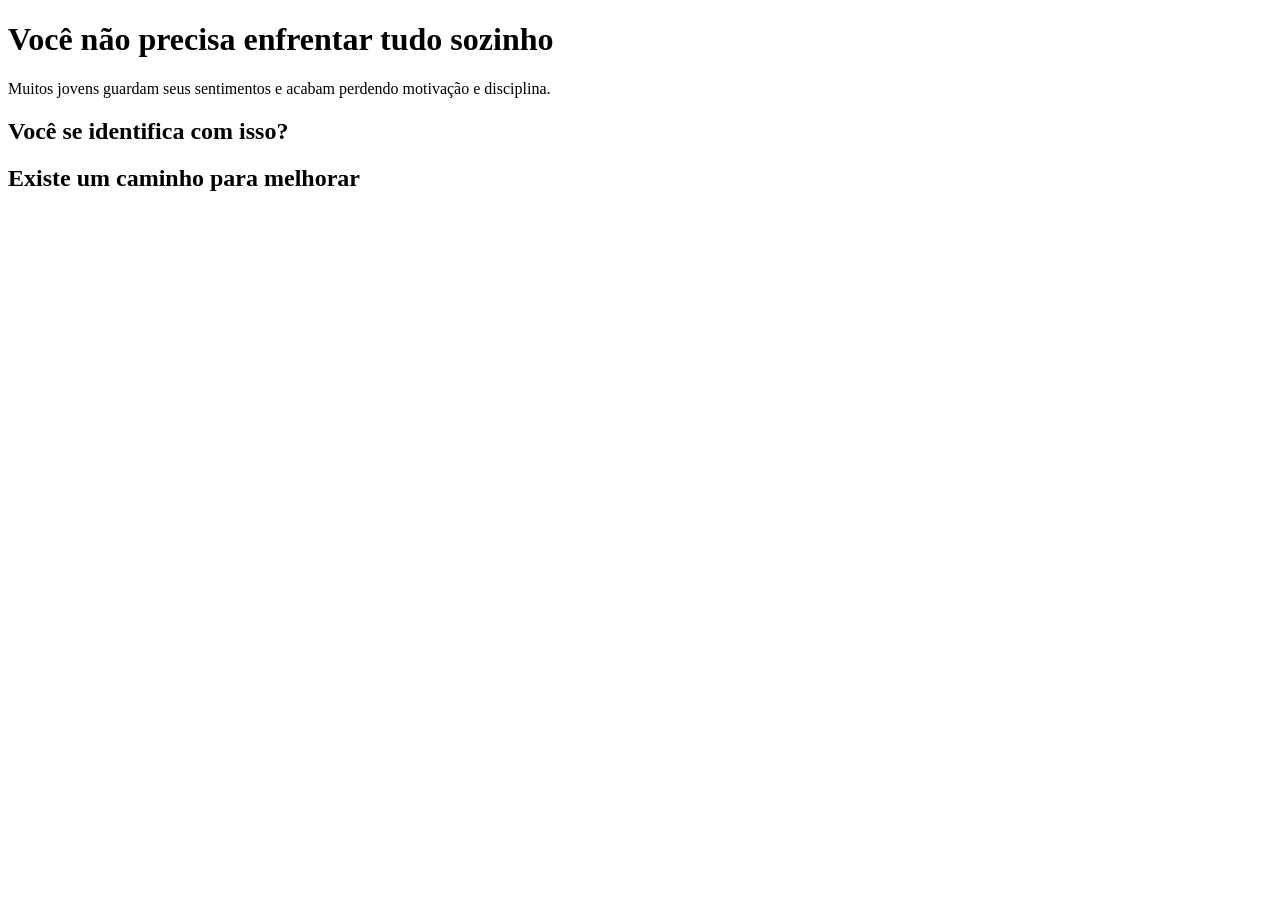
==== index.html @ 9e6dbf61 "Estrutura inicial page" ====
<!DOCTYPE html>
<html lang="pt-br">
<head>
    <meta charset="UTF-8">
    <meta name="viewport" content="width=device-width, initial-scale=1.0">
    <link rel="stylesheet" href="style.css">
    <title>Saúde Mental</title>
</head>
<body>
    <h1 class="hum">Você não precisa enfrentar tudo sozinho</h1>
    <p class="subtitulo">Muitos jovens guardam seus sentimentos e acabam perdendo motivação e disciplina.</p>
    <h2>Você se identifica com isso?</h2>
    <h2>Existe um caminho para melhorar</h2>
</body>
</html>
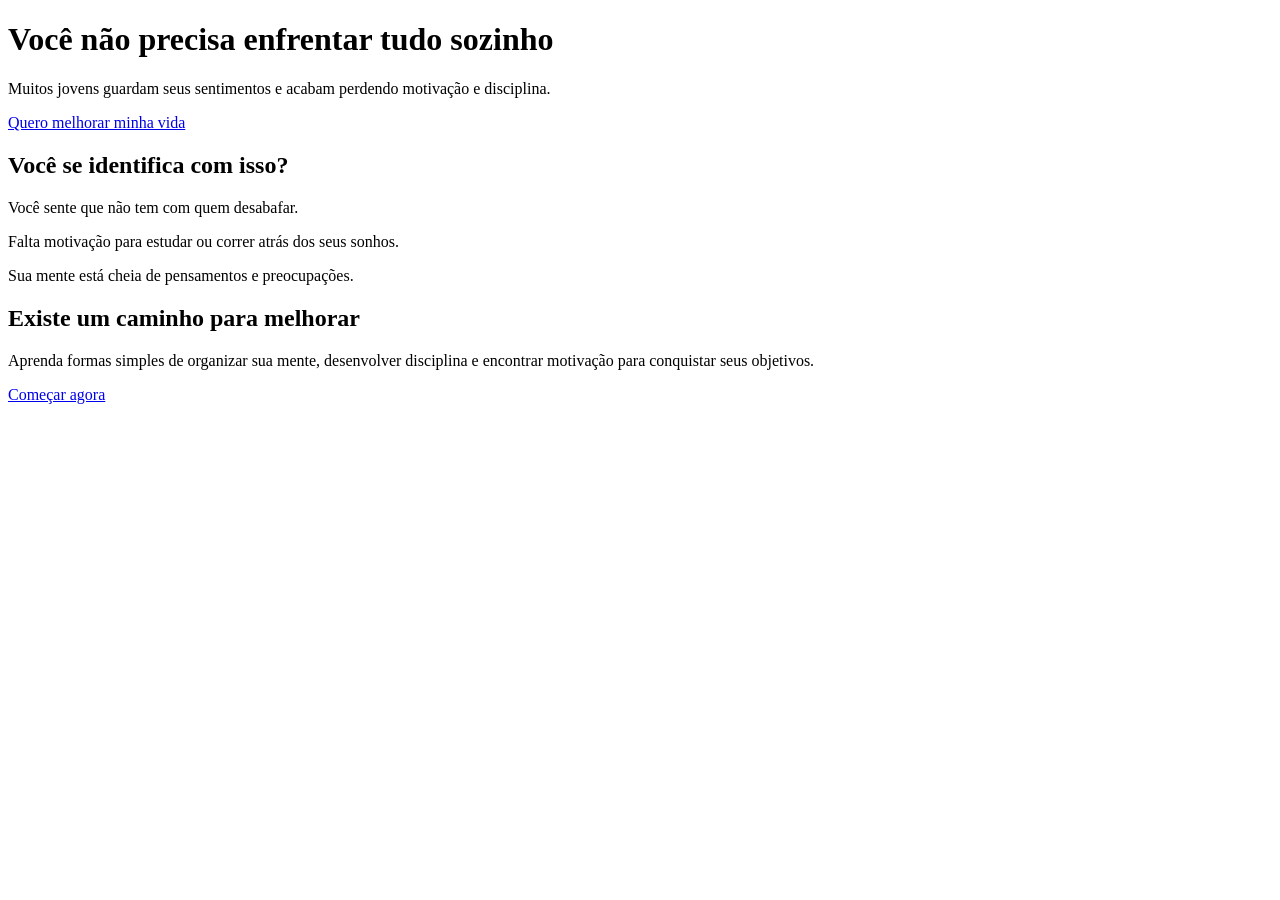
==== commit d15b9576: "Descrição rasa de problemas e soluções" ====
--- a/index.html
+++ b/index.html
@@ -9,7 +9,15 @@
 <body>
     <h1 class="hum">Você não precisa enfrentar tudo sozinho</h1>
     <p class="subtitulo">Muitos jovens guardam seus sentimentos e acabam perdendo motivação e disciplina.</p>
+    <a href="#" class="botao">Quero melhorar minha vida</a>
     <h2>Você se identifica com isso?</h2>
+    <div class="paragrafo">
+        <p>Você sente que não tem com quem desabafar.</p>
+        <p>Falta motivação para estudar ou correr atrás dos seus sonhos.</p>
+        <p>Sua mente está cheia de pensamentos e preocupações.</p>
+    </div>
     <h2>Existe um caminho para melhorar</h2>
+    <p class="subtitulo">Aprenda formas simples de organizar sua mente, desenvolver disciplina e encontrar motivação para conquistar seus objetivos.</p>
+    <a href="#" class="botao">Começar agora</a>
 </body>
 </html>
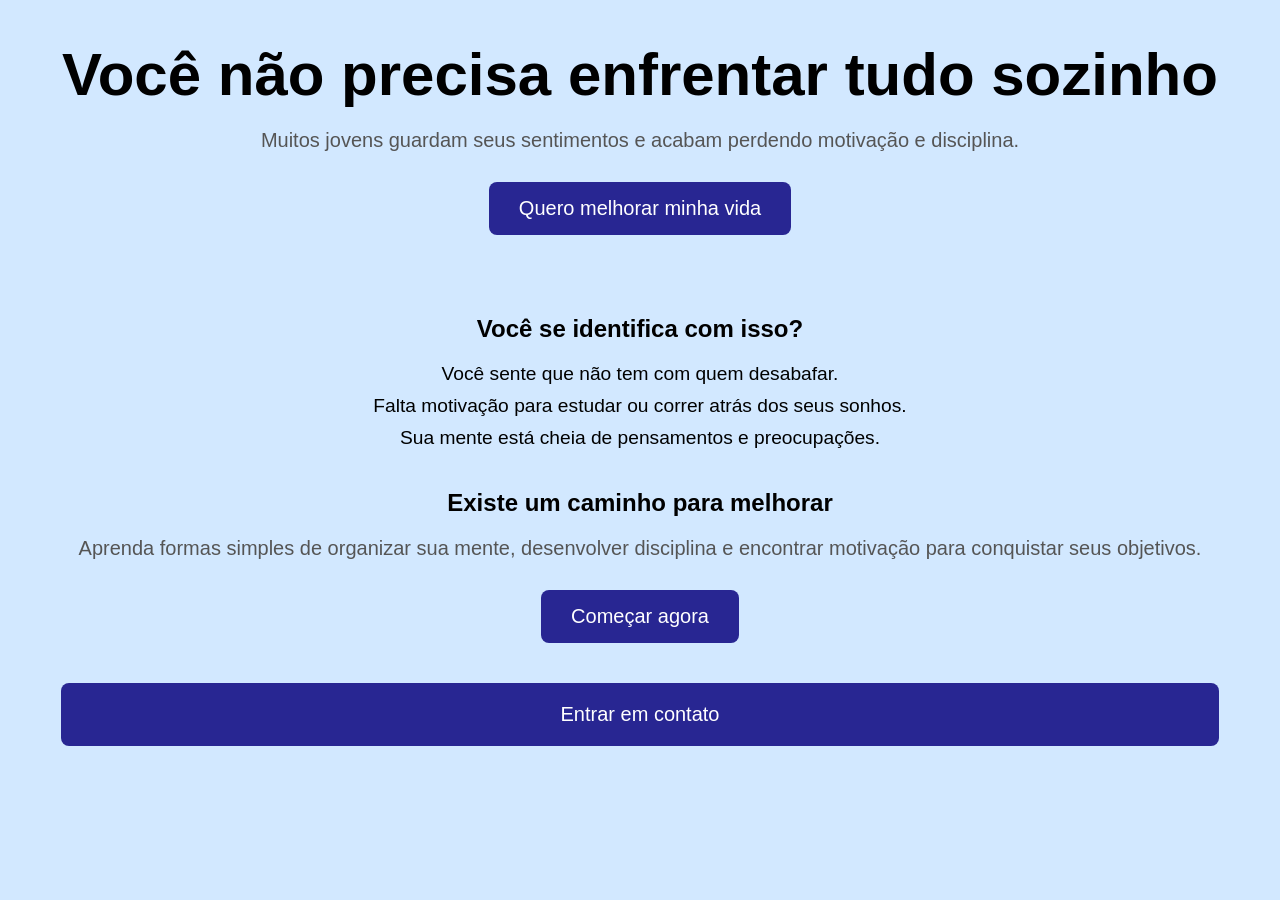
==== commit 84afec90: "Commit branch" ====
--- a/index.html
+++ b/index.html
@@ -19,5 +19,6 @@
     <h2>Existe um caminho para melhorar</h2>
     <p class="subtitulo">Aprenda formas simples de organizar sua mente, desenvolver disciplina e encontrar motivação para conquistar seus objetivos.</p>
     <a href="#" class="botao">Começar agora</a>
+    <a href="contato.html" class="botaoum">Entrar em contato</a>
 </body>
 </html>
--- a/style.css
+++ b/style.css
@@ -0,0 +1,79 @@
+*{
+    margin: 0;
+    padding: 0;
+    box-sizing: border-box;
+}
+
+body{
+    background-color: #d2e8ff;
+    font-family: 'Montserrat', sans-serif;
+    text-align: center;
+    padding: 40px;
+}
+
+.hum{
+    font-size: 60px;
+    margin-bottom: 20px;
+}
+
+.subtitulo{
+    font-size: 20px;
+    margin-bottom: 30px;
+    color: #555;
+}
+
+.botao{
+    display: inline-block;
+    background-color: #282692;
+    color: white;
+    padding: 15px 30px;
+    text-decoration: none;
+    border-radius: 8px;
+    font-size: 20px;
+    margin-bottom: 40px;
+    transition: 0.3s;
+}
+
+.botao:hover{
+    background-color: #4f4db8;
+}
+
+.paragrafo p{
+    font-size: larger;
+    margin: 10px 0;
+    border-radius: 8px;
+}
+
+h2{
+    margin-top: 40px;
+    margin-bottom: 20px;
+}
+
+.botaoum{
+    display: inline-block;
+    text-align: center;
+    background-color: #282692;
+    color: white;
+    padding: 20px 500px;
+    text-decoration: none;
+    border-radius: 8px;
+    font-size: 20px;
+    margin-bottom: 40px;
+    transition: 0.3s;
+}
+.botaoum:hover{
+    background-color: #4f4db8;
+}
+
+form {
+    display: flex;
+    flex-direction: column;
+    align-items: center;
+    gap: 15px; 
+    max-width: 450px;
+    margin: 60px auto;
+    padding: 30px;
+    background-color: #8f9dc9;
+    border-radius: 15px;
+    box-shadow: 0 10px 25px rgba(0,0,0,0.1);
+}
